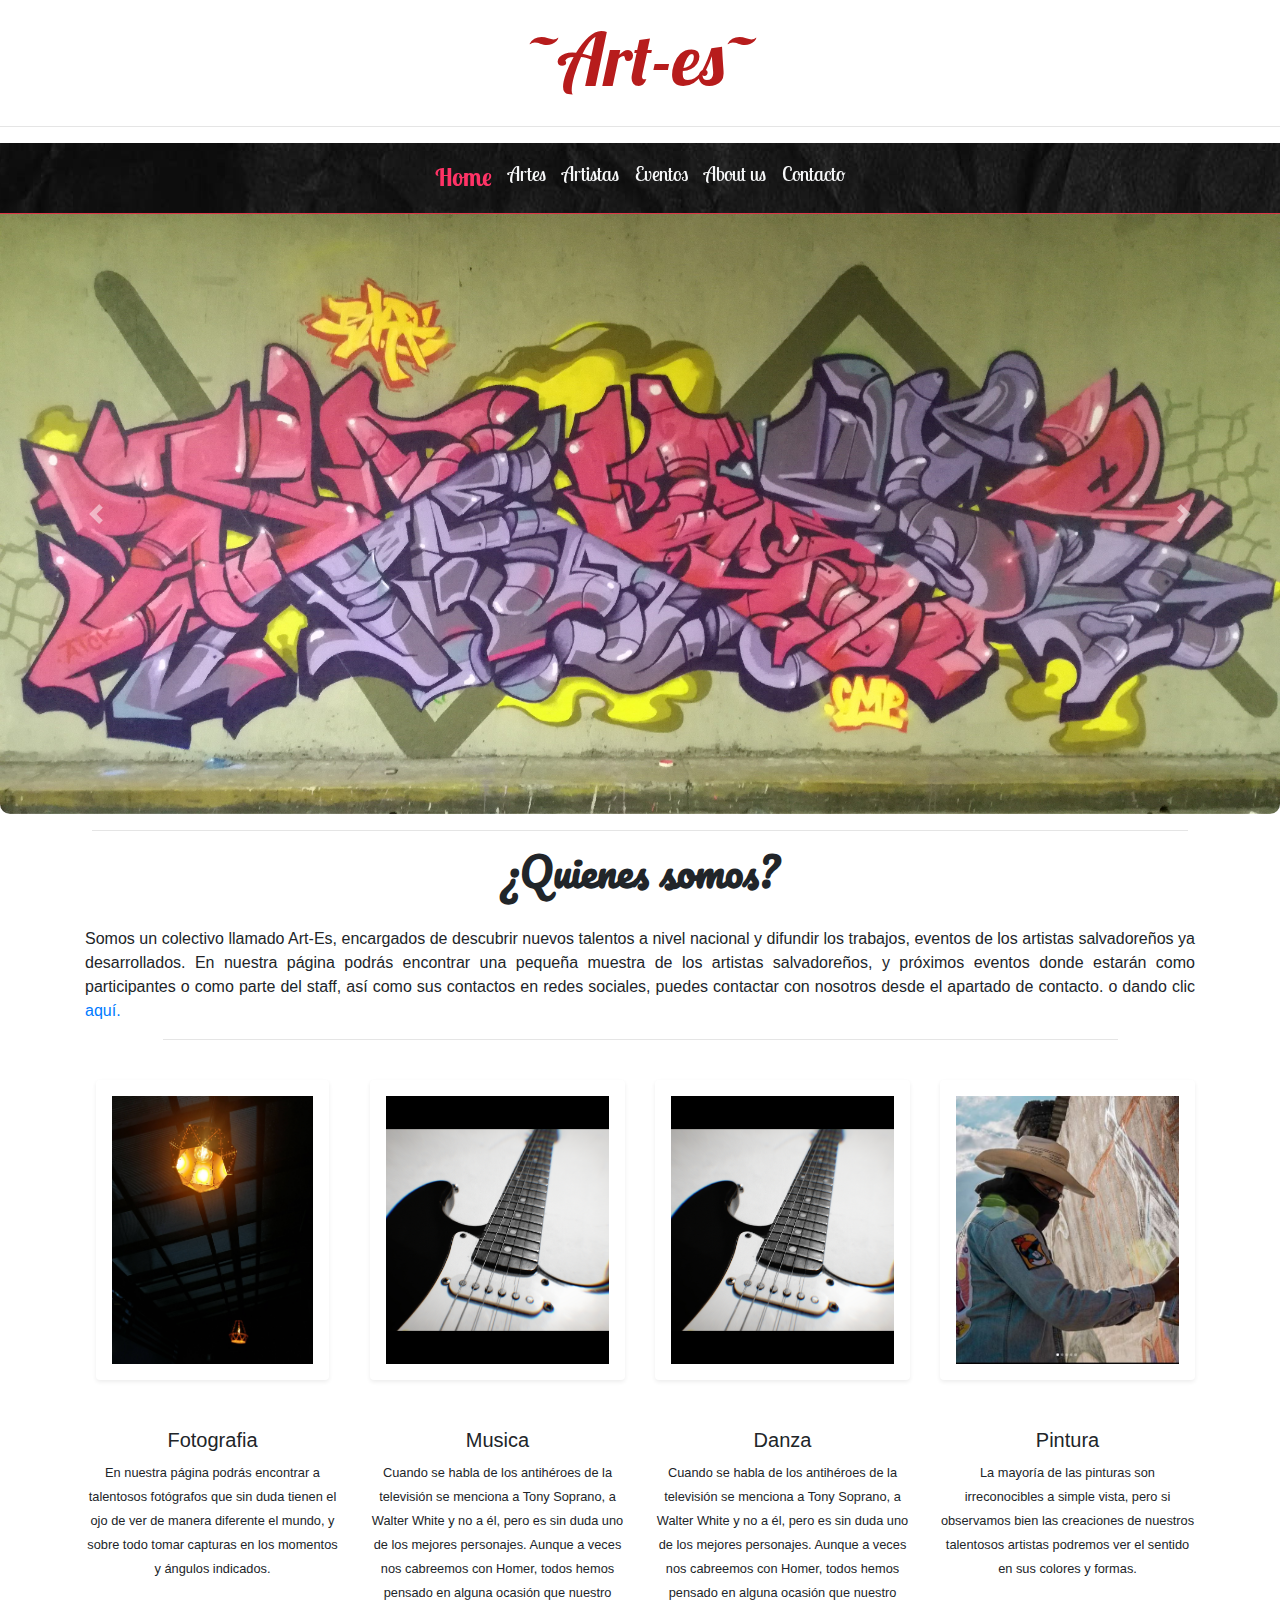
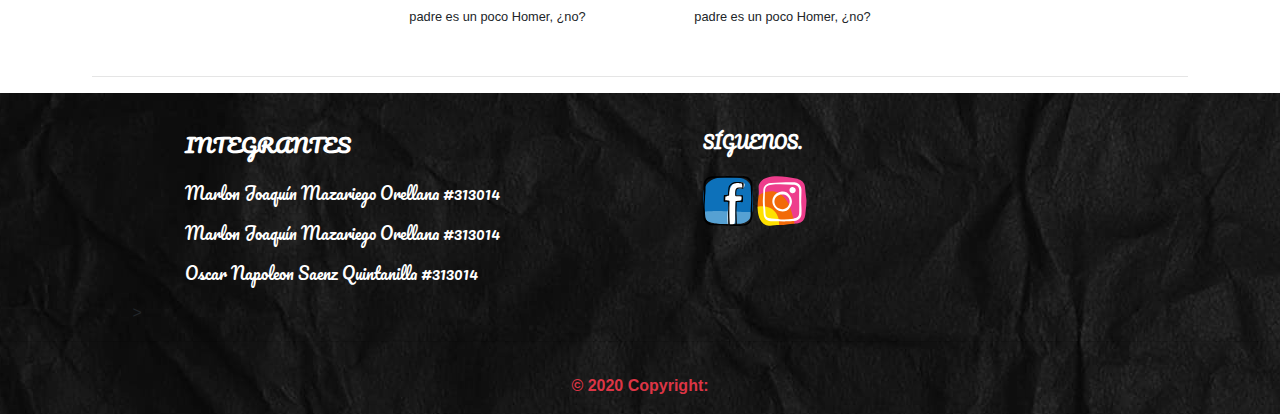
==== index.html @ e774b0fb "Add files via upload" ====
<!DOCTYPE html>
<html>
    <head>
        <title>ART-ES</title>
        <meta charset="UTF-8">
        <meta name="viewport" content="width=device-width, initial-scale=1.0">
        <link rel="stylesheet" href="css/bootstrap.min.css"/>
        <link rel="stylesheet" href="css/alertify.css"/>
        <link rel="stylesheet" href="css/Styles.css"/>
        <link href="https://fonts.googleapis.com/css2?family=Lobster&family=Pacifico&display=swap" rel="stylesheet">
        <link href="https://fonts.googleapis.com/css2?family=Lobster+Two&family=Pacifico&display=swap" rel="stylesheet">
    </head>
    <body >  
        <h1 class="d-none d-sm-none d-md-block text-center mt-3 mb-4 display-3 flex justify-content-between titulo" >~Art-es~</h1>                                
        <hr class="d-none d-sm-none d-md-block">
        <nav class="navbar navbar-expand-lg navbar-light  sticky-top border-bottom border-danger" style="background-image: url('img/b.jpg'); background-repeat: no-repeat;"> 
            <a class="navbar-brand d-block d-sm-block d-md-none text-danger" style="font-family: 'Lobster', cursive;" href="#"><strong>Art-es</strong></a>
            <button class="navbar-toggler align-text-bottom bg-body" type="button" data-toggle="collapse" data-target="#navbarNav" aria-controls="navbarNav" aria-expanded="false" aria-label="Toggle navigation">
                <span class="navbar-toggler-icon"></span>
            </button>
            <div class="collapse navbar-collapse justify-content-center 
                  rounded" id="navbarNav" >
                <ul class="navbar-nav">
                    <li class="nav-item active">
                        <a class="nav-link lobster seleccionado" href="index.html"> <strong >Home</strong><span class="sr-only">(current)</span></a>
                    </li>
                    <li class="nav-item">
                        <a class="nav-link lobster text-light" href="hmtl/viewArtes.html">Artes</a>
                    </li>       
                    <li class="nav-item">
                        <a class="nav-link lobster text-light" href="hmtl/viewArtistas.html">Artistas</a>
                    </li>                               
                    <li class="nav-item">
                        <a class="nav-link lobster text-light" href="hmtl/viewEventos.html">Eventos</a>
                    </li>       
                    <li class="nav-item">
                        
                        <a class="nav-link lobster text-light" href="hmtl/viewGaleria.html">About us</a>
                    </li>                  
                    <li class="nav-item">
                        <a class="nav-link lobster text-light" href="hmtl/viewContacto.html">Contacto</a>
                    </li>                    
                </ul>
            </div>
        </nav>


            <div id="carouselExampleControls" class="carousel slide " data-ride="carousel" >
                <div class="carousel-inner bordB ">
                    <div class="carousel-item active wide">                        
                        <img src="img/portada1.jpg" class="d-block w-100" style="height: 600px;" alt="...">
                    </div>                    

                </div>
                <a class="carousel-control-prev" href="#carouselExampleControls" role="button" data-slide="prev">
                    <span class="carousel-control-prev-icon" aria-hidden="true"></span>
                    <span class="sr-only">Previous</span>
                </a>
                <a class="carousel-control-next" href="#carouselExampleControls" role="button" data-slide="next">
                    <span class="carousel-control-next-icon" aria-hidden="true"></span>
                    <span class="sr-only">Next</span>
                </a>
            </div>
                  
                <hr class="col-md-10">
                <div class="container">
                    <h1 class="text-center" style="font-family: 'Pacifico', cursive"><strong>¿Quienes somos?</strong></h1>
                    <br>
                    <p class="text-justify">Somos un colectivo llamado Art-Es, encargados de descubrir nuevos talentos a nivel nacional y difundir los trabajos, eventos de los artistas salvadoreños ya desarrollados. En nuestra página podrás encontrar una pequeña muestra de los artistas salvadoreños, y próximos eventos donde estarán como participantes o como parte del staff, así como sus contactos en redes sociales, puedes contactar con nosotros desde el apartado de contacto. o dando clic  <a href="hmtl/viewContacto.html">aquí.</a>
               </p>
                <hr class="col-md-10">
               <br>
                    <div class="row">
                        <div class="col-sm-12 col-md-3 col-lg-3">
                            <figure class="figure text-center ">
                                <img src="img/foto1.jpg" style="height: 300px;"  class=" figure-img img-fluid shadow-sm p-3 mb-5 bg-white rounded inicio" alt="">                                
                                <p class="h5">Fotografia</p>
                                <p><small>En nuestra página podrás encontrar a talentosos fotógrafos que sin duda tienen el ojo de ver de manera diferente el mundo, y sobre todo tomar capturas en los momentos y ángulos indicados.</small></p>
                            </figure>
                        </div>
                        <div class="col-sm-12 col-md-3 col-lg-3 ">
                            <figure class="figure text-center">
                                <img src="img/mm.jpg" style="height: 300px;"  class="figure-img img-fluid shadow-sm p-3 mb-5 bg-white rounded inicio" alt="">                                
                                <p class="h5">Musica</p>
                                <p><small>Cuando se habla de los antihéroes de la televisión se menciona 
                                        a Tony Soprano, a Walter White y no a él, pero es sin 
                                        duda uno de los mejores personajes. Aunque a veces nos
                                        cabreemos con Homer, todos hemos pensado en alguna 
                                        ocasión que nuestro padre es un poco Homer, ¿no?</small></p>
                            </figure>
                        </div>
                        <div class="col-sm-12 col-md-3 col-lg-3">
                            <figure class="figure text-center">
                                <img src="img/mm.jpg" style="height: 300px;"  class="figure-img img-fluid shadow-sm p-3 mb-5 bg-white rounded inicio" alt="">                                
                                <p class="h5">Danza</p>
                                <p><small>Cuando se habla de los antihéroes de la televisión se menciona 
                                        a Tony Soprano, a Walter White y no a él, pero es sin 
                                        duda uno de los mejores personajes. Aunque a veces nos
                                        cabreemos con Homer, todos hemos pensado en alguna 
                                        ocasión que nuestro padre es un poco Homer, ¿no?</small></p>
                            </figure>
                        </div>
                        <div class="col-sm-12 col-md-3 col-lg-3">
                            <figure class="figure text-center">
                                <img src="img/pint.JPG" style="height: 300px;" class="figure-img img-fluid shadow-sm p-3 mb-5 bg-white rounded inicio" alt="">                                
                                <p class="h5">Pintura</p>
                                <p><small>La mayoría de las pinturas son irreconocibles a simple vista, pero si observamos bien las creaciones de nuestros talentosos artistas podremos ver el sentido en sus colores y formas.</small></p>
                            </figure>
                        </div>
                      
                    </div>
                </div>
         
            <hr class="col-md-10">
         
          
        
        

        <footer class="page-footer font-small pt-4" style="background-image: url('img/b.jpg'); background-repeat: no-repeat; ">

            <!-- Footer Links -->
            <div class="container text-center text-md-left">

                <!-- Grid row -->
                <div class="row">

                    <!-- Grid column -->
                    <div class="col-md-5 mx-auto">
                        

                        <!-- Grid column -->
                        <div class="col-md-10 mx-auto">

                            <!-- Links -->
                            <h5 class="font-weight-bold text-uppercase mt-3 mb-4" style="font-family: 'Pacifico', cursive; color: white;">INTEGRANTES</h5>

                            <ul class="list-unstyled" style="font-family: 'Pacifico', cursive; color: white;">
                                <li>
                                    <p>Marlon Joaquín Mazariego Orellana #313014</p>
                                </li>                                
                                <li>
                                    <p>Marlon Joaquín Mazariego Orellana #313014</p>
                                </li>                                
                                <li>
                                    <p>Oscar Napoleon Saenz Quintanilla #313014</p>
                                </li>
                            </ul>

                        </div>>



                    </div>
                    <!-- Grid column -->

                    <hr class="clearfix w-100 d-md-none">

                    <!-- Grid column -->
                    <div class="col-md-2 mx-auto">
                   <h6 class="font-weight-bold text-uppercase mt-3 mb-4" style="font-family: 'Pacifico', cursive; color: white;">Síguenos.</h6>
                        <ul class="list-unstyled" style="font-family: 'Pacifico', cursive; color: white;">
                                <li>
                                    <a href="https://www.facebook.com/Art-es-112211277367705" target="_blank" > 
                                        <img src="img/fb.svg" class="img-fluid inicio" width="50"></a>
                                    <a href="https://www.instagram.com/art_essv/" target="_blank"> 
                                        <img src="img/instagram.svg" class="img-fluid inicio" width="50"></a>
                                </li>                                                              
                            </ul>
                    </div>
                    <!-- Grid column -->

                    <hr class="clearfix w-100 d-md-none">
                    <div class="col-md-2 mx-auto">                      
                    </div>
                    <hr class="clearfix w-100 d-md-none">
                </div>
            </div>

            <hr>

            <div class="footer-copyright text-center py-3">
                <strong class="text-danger">© 2020 Copyright:</strong>

            </div>

        </footer>
   
    <script src="js/jquery-3.5.1.min.js"></script>
    <script src="js/bootstrap.min.js"></script>
    <script src="js/examen.js"></script>
</body>
</html>
---- css/alertify.css ----
/**
 * alertifyjs 1.13.1 http://alertifyjs.com
 * AlertifyJS is a javascript framework for developing pretty browser dialogs and notifications.
 * Copyright 2019 Mohammad Younes <Mohammad@alertifyjs.com> (http://alertifyjs.com) 
 * Licensed under GPL 3 <https://opensource.org/licenses/gpl-3.0>*/
.alertify .ajs-dimmer {
  position: fixed;
  z-index: 1981;
  top: 0;
  right: 0;
  bottom: 0;
  left: 0;
  padding: 0;
  margin: 0;
  background-color: #252525;
  opacity: .5;
}
.alertify .ajs-modal {
  position: fixed;
  top: 0;
  right: 0;
  left: 0;
  bottom: 0;
  padding: 0;
  overflow-y: auto;
  z-index: 1981;
}
.alertify .ajs-dialog {
  position: relative;
  margin: 5% auto;
  min-height: 110px;
  max-width: 500px;
  padding: 24px 24px 0 24px;
  outline: 0;
  background-color: #fff;
}
.alertify .ajs-dialog.ajs-capture:before {
  content: '';
  position: absolute;
  top: 0;
  right: 0;
  bottom: 0;
  left: 0;
  display: block;
  z-index: 1;
}
.alertify .ajs-reset {
  position: absolute !important;
  display: inline !important;
  width: 0 !important;
  height: 0 !important;
  opacity: 0 !important;
}
.alertify .ajs-commands {
  position: absolute;
  right: 4px;
  margin: -14px 24px 0 0;
  z-index: 2;
}
.alertify .ajs-commands button {
  display: none;
  width: 10px;
  height: 10px;
  margin-left: 10px;
  padding: 10px;
  border: 0;
  background-color: transparent;
  background-repeat: no-repeat;
  background-position: center;
  cursor: pointer;
}
.alertify .ajs-commands button.ajs-close {
  background-image: url([data-uri]);
}
.alertify .ajs-commands button.ajs-maximize {
  background-image: url([data-uri]);
}
.alertify .ajs-header {
  margin: -24px;
  margin-bottom: 0;
  padding: 16px 24px;
  background-color: #fff;
}
.alertify .ajs-body {
  min-height: 56px;
}
.alertify .ajs-body .ajs-content {
  padding: 16px 24px 16px 16px;
}
.alertify .ajs-footer {
  padding: 4px;
  margin-left: -24px;
  margin-right: -24px;
  min-height: 43px;
  background-color: #fff;
}
.alertify .ajs-footer .ajs-buttons.ajs-primary {
  text-align: right;
}
.alertify .ajs-footer .ajs-buttons.ajs-primary .ajs-button {
  margin: 4px;
}
.alertify .ajs-footer .ajs-buttons.ajs-auxiliary {
  float: left;
  clear: none;
  text-align: left;
}
.alertify .ajs-footer .ajs-buttons.ajs-auxiliary .ajs-button {
  margin: 4px;
}
.alertify .ajs-footer .ajs-buttons .ajs-button {
  min-width: 88px;
  min-height: 35px;
}
.alertify .ajs-handle {
  position: absolute;
  display: none;
  width: 10px;
  height: 10px;
  right: 0;
  bottom: 0;
  z-index: 1;
  background-image: url([data-uri]);
  -webkit-transform: scaleX(1) /*rtl:scaleX(-1)*/;
          transform: scaleX(1) /*rtl:scaleX(-1)*/;
  cursor: se-resize;
}
.alertify.ajs-no-overflow .ajs-body .ajs-content {
  overflow: hidden !important;
}
.alertify.ajs-no-padding.ajs-maximized .ajs-body .ajs-content {
  left: 0;
  right: 0;
  padding: 0;
}
.alertify.ajs-no-padding:not(.ajs-maximized) .ajs-body {
  margin-left: -24px;
  margin-right: -24px;
}
.alertify.ajs-no-padding:not(.ajs-maximized) .ajs-body .ajs-content {
  padding: 0;
}
.alertify.ajs-no-padding.ajs-resizable .ajs-body .ajs-content {
  left: 0;
  right: 0;
}
.alertify.ajs-maximizable .ajs-commands button.ajs-maximize,
.alertify.ajs-maximizable .ajs-commands button.ajs-restore {
  display: inline-block;
}
.alertify.ajs-closable .ajs-commands button.ajs-close {
  display: inline-block;
}
.alertify.ajs-maximized .ajs-dialog {
  width: 100% !important;
  height: 100% !important;
  max-width: none !important;
  margin: 0 auto !important;
  top: 0 !important;
  left: 0 !important;
}
.alertify.ajs-maximized.ajs-modeless .ajs-modal {
  position: fixed !important;
  min-height: 100% !important;
  max-height: none !important;
  margin: 0 !important;
}
.alertify.ajs-maximized .ajs-commands button.ajs-maximize {
  background-image: url([data-uri]);
}
.alertify.ajs-resizable .ajs-dialog,
.alertify.ajs-maximized .ajs-dialog {
  padding: 0;
}
.alertify.ajs-resizable .ajs-commands,
.alertify.ajs-maximized .ajs-commands {
  margin: 14px 24px 0 0;
}
.alertify.ajs-resizable .ajs-header,
.alertify.ajs-maximized .ajs-header {
  position: absolute;
  top: 0;
  left: 0;
  right: 0;
  margin: 0;
  padding: 16px 24px;
}
.alertify.ajs-resizable .ajs-body,
.alertify.ajs-maximized .ajs-body {
  min-height: 224px;
  display: inline-block;
}
.alertify.ajs-resizable .ajs-body .ajs-content,
.alertify.ajs-maximized .ajs-body .ajs-content {
  position: absolute;
  top: 50px;
  right: 24px;
  bottom: 50px;
  left: 24px;
  overflow: auto;
}
.alertify.ajs-resizable .ajs-footer,
.alertify.ajs-maximized .ajs-footer {
  position: absolute;
  left: 0;
  right: 0;
  bottom: 0;
  margin: 0;
}
.alertify.ajs-resizable:not(.ajs-maximized) .ajs-dialog {
  min-width: 548px;
}
.alertify.ajs-resizable:not(.ajs-maximized) .ajs-handle {
  display: block;
}
.alertify.ajs-movable:not(.ajs-maximized) .ajs-header {
  cursor: move;
}
.alertify.ajs-modeless .ajs-dimmer,
.alertify.ajs-modeless .ajs-reset {
  display: none;
}
.alertify.ajs-modeless .ajs-modal {
  overflow: visible;
  max-width: none;
  max-height: 0;
}
.alertify.ajs-modeless.ajs-pinnable .ajs-commands button.ajs-pin {
  display: inline-block;
  background-image: url([data-uri]);
}
.alertify.ajs-modeless.ajs-unpinned .ajs-modal {
  position: absolute;
}
.alertify.ajs-modeless.ajs-unpinned .ajs-commands button.ajs-pin {
  background-image: url([data-uri]);
}
.alertify.ajs-modeless:not(.ajs-unpinned) .ajs-body {
  max-height: 500px;
  overflow: auto;
}
.alertify.ajs-basic .ajs-header {
  opacity: 0;
}
.alertify.ajs-basic .ajs-footer {
  visibility: hidden;
}
.alertify.ajs-frameless .ajs-header {
  position: absolute;
  top: 0;
  left: 0;
  right: 0;
  min-height: 60px;
  margin: 0;
  padding: 0;
  opacity: 0;
  z-index: 1;
}
.alertify.ajs-frameless .ajs-footer {
  display: none;
}
.alertify.ajs-frameless .ajs-body .ajs-content {
  position: absolute;
  top: 0;
  right: 0;
  bottom: 0;
  left: 0;
}
.alertify.ajs-frameless:not(.ajs-resizable) .ajs-dialog {
  padding-top: 0;
}
.alertify.ajs-frameless:not(.ajs-resizable) .ajs-dialog .ajs-commands {
  margin-top: 0;
}
.ajs-no-overflow {
  overflow: hidden !important;
  outline: none;
}
.ajs-no-overflow.ajs-fixed {
  position: fixed;
  top: 0;
  right: 0;
  bottom: 0;
  left: 0;
  overflow-y: scroll!important;
}
.ajs-no-selection,
.ajs-no-selection * {
  -webkit-user-select: none;
     -moz-user-select: none;
      -ms-user-select: none;
          user-select: none;
}
@media screen and (max-width: 568px) {
  .alertify .ajs-dialog {
    min-width: 150px;
  }
  .alertify:not(.ajs-maximized) .ajs-modal {
    padding: 0 5%;
  }
  .alertify:not(.ajs-maximized).ajs-resizable .ajs-dialog {
    min-width: initial;
    min-width: auto /*IE fallback*/;
  }
}
@-moz-document url-prefix() {
  .alertify button:focus {
    outline: 1px dotted #3593D2;
  }
}
.alertify .ajs-dimmer,
.alertify .ajs-modal {
  -webkit-transform: translate3d(0, 0, 0);
          transform: translate3d(0, 0, 0);
  -webkit-transition-property: opacity, visibility;
  transition-property: opacity, visibility;
  -webkit-transition-timing-function: linear;
          transition-timing-function: linear;
  -webkit-transition-duration: 250ms;
          transition-duration: 250ms;
}
.alertify.ajs-hidden .ajs-dimmer,
.alertify.ajs-hidden .ajs-modal {
  visibility: hidden;
  opacity: 0;
}
.alertify.ajs-in:not(.ajs-hidden) .ajs-dialog {
  -webkit-animation-duration: 500ms;
          animation-duration: 500ms;
}
.alertify.ajs-out.ajs-hidden .ajs-dialog {
  -webkit-animation-duration: 250ms;
          animation-duration: 250ms;
}
.alertify .ajs-dialog.ajs-shake {
  -webkit-animation-name: ajs-shake;
          animation-name: ajs-shake;
  -webkit-animation-duration: .1s;
          animation-duration: .1s;
  -webkit-animation-fill-mode: both;
          animation-fill-mode: both;
}
@-webkit-keyframes ajs-shake {
  0%,
  100% {
    -webkit-transform: translate3d(0, 0, 0);
            transform: translate3d(0, 0, 0);
  }
  10%,
  30%,
  50%,
  70%,
  90% {
    -webkit-transform: translate3d(-10px, 0, 0);
            transform: translate3d(-10px, 0, 0);
  }
  20%,
  40%,
  60%,
  80% {
    -webkit-transform: translate3d(10px, 0, 0);
            transform: translate3d(10px, 0, 0);
  }
}
@keyframes ajs-shake {
  0%,
  100% {
    -webkit-transform: translate3d(0, 0, 0);
            transform: translate3d(0, 0, 0);
  }
  10%,
  30%,
  50%,
  70%,
  90% {
    -webkit-transform: translate3d(-10px, 0, 0);
            transform: translate3d(-10px, 0, 0);
  }
  20%,
  40%,
  60%,
  80% {
    -webkit-transform: translate3d(10px, 0, 0);
            transform: translate3d(10px, 0, 0);
  }
}
.alertify.ajs-slide.ajs-in:not(.ajs-hidden) .ajs-dialog {
  -webkit-animation-name: ajs-slideIn;
          animation-name: ajs-slideIn;
  -webkit-animation-timing-function: cubic-bezier(0.175, 0.885, 0.32, 1.275);
          animation-timing-function: cubic-bezier(0.175, 0.885, 0.32, 1.275);
}
.alertify.ajs-slide.ajs-out.ajs-hidden .ajs-dialog {
  -webkit-animation-name: ajs-slideOut;
          animation-name: ajs-slideOut;
  -webkit-animation-timing-function: cubic-bezier(0.6, -0.28, 0.735, 0.045);
          animation-timing-function: cubic-bezier(0.6, -0.28, 0.735, 0.045);
}
.alertify.ajs-zoom.ajs-in:not(.ajs-hidden) .ajs-dialog {
  -webkit-animation-name: ajs-zoomIn;
          animation-name: ajs-zoomIn;
}
.alertify.ajs-zoom.ajs-out.ajs-hidden .ajs-dialog {
  -webkit-animation-name: ajs-zoomOut;
          animation-name: ajs-zoomOut;
}
.alertify.ajs-fade.ajs-in:not(.ajs-hidden) .ajs-dialog {
  -webkit-animation-name: ajs-fadeIn;
          animation-name: ajs-fadeIn;
}
.alertify.ajs-fade.ajs-out.ajs-hidden .ajs-dialog {
  -webkit-animation-name: ajs-fadeOut;
          animation-name: ajs-fadeOut;
}
.alertify.ajs-pulse.ajs-in:not(.ajs-hidden) .ajs-dialog {
  -webkit-animation-name: ajs-pulseIn;
          animation-name: ajs-pulseIn;
}
.alertify.ajs-pulse.ajs-out.ajs-hidden .ajs-dialog {
  -webkit-animation-name: ajs-pulseOut;
          animation-name: ajs-pulseOut;
}
.alertify.ajs-flipx.ajs-in:not(.ajs-hidden) .ajs-dialog {
  -webkit-animation-name: ajs-flipInX;
          animation-name: ajs-flipInX;
}
.alertify.ajs-flipx.ajs-out.ajs-hidden .ajs-dialog {
  -webkit-animation-name: ajs-flipOutX;
          animation-name: ajs-flipOutX;
}
.alertify.ajs-flipy.ajs-in:not(.ajs-hidden) .ajs-dialog {
  -webkit-animation-name: ajs-flipInY;
          animation-name: ajs-flipInY;
}
.alertify.ajs-flipy.ajs-out.ajs-hidden .ajs-dialog {
  -webkit-animation-name: ajs-flipOutY;
          animation-name: ajs-flipOutY;
}
@-webkit-keyframes ajs-pulseIn {
  0%,
  20%,
  40%,
  60%,
  80%,
  100% {
    -webkit-transition-timing-function: cubic-bezier(0.215, 0.61, 0.355, 1);
            transition-timing-function: cubic-bezier(0.215, 0.61, 0.355, 1);
  }
  0% {
    opacity: 0;
    -webkit-transform: scale3d(0.3, 0.3, 0.3);
            transform: scale3d(0.3, 0.3, 0.3);
  }
  20% {
    -webkit-transform: scale3d(1.1, 1.1, 1.1);
            transform: scale3d(1.1, 1.1, 1.1);
  }
  40% {
    -webkit-transform: scale3d(0.9, 0.9, 0.9);
            transform: scale3d(0.9, 0.9, 0.9);
  }
  60% {
    opacity: 1;
    -webkit-transform: scale3d(1.03, 1.03, 1.03);
            transform: scale3d(1.03, 1.03, 1.03);
  }
  80% {
    -webkit-transform: scale3d(0.97, 0.97, 0.97);
            transform: scale3d(0.97, 0.97, 0.97);
  }
  100% {
    opacity: 1;
    -webkit-transform: scale3d(1, 1, 1);
            transform: scale3d(1, 1, 1);
  }
}
@keyframes ajs-pulseIn {
  0%,
  20%,
  40%,
  60%,
  80%,
  100% {
    -webkit-transition-timing-function: cubic-bezier(0.215, 0.61, 0.355, 1);
            transition-timing-function: cubic-bezier(0.215, 0.61, 0.355, 1);
  }
  0% {
    opacity: 0;
    -webkit-transform: scale3d(0.3, 0.3, 0.3);
            transform: scale3d(0.3, 0.3, 0.3);
  }
  20% {
    -webkit-transform: scale3d(1.1, 1.1, 1.1);
            transform: scale3d(1.1, 1.1, 1.1);
  }
  40% {
    -webkit-transform: scale3d(0.9, 0.9, 0.9);
            transform: scale3d(0.9, 0.9, 0.9);
  }
  60% {
    opacity: 1;
    -webkit-transform: scale3d(1.03, 1.03, 1.03);
            transform: scale3d(1.03, 1.03, 1.03);
  }
  80% {
    -webkit-transform: scale3d(0.97, 0.97, 0.97);
            transform: scale3d(0.97, 0.97, 0.97);
  }
  100% {
    opacity: 1;
    -webkit-transform: scale3d(1, 1, 1);
            transform: scale3d(1, 1, 1);
  }
}
@-webkit-keyframes ajs-pulseOut {
  20% {
    -webkit-transform: scale3d(0.9, 0.9, 0.9);
            transform: scale3d(0.9, 0.9, 0.9);
  }
  50%,
  55% {
    opacity: 1;
    -webkit-transform: scale3d(1.1, 1.1, 1.1);
            transform: scale3d(1.1, 1.1, 1.1);
  }
  100% {
    opacity: 0;
    -webkit-transform: scale3d(0.3, 0.3, 0.3);
            transform: scale3d(0.3, 0.3, 0.3);
  }
}
@keyframes ajs-pulseOut {
  20% {
    -webkit-transform: scale3d(0.9, 0.9, 0.9);
            transform: scale3d(0.9, 0.9, 0.9);
  }
  50%,
  55% {
    opacity: 1;
    -webkit-transform: scale3d(1.1, 1.1, 1.1);
            transform: scale3d(1.1, 1.1, 1.1);
  }
  100% {
    opacity: 0;
    -webkit-transform: scale3d(0.3, 0.3, 0.3);
            transform: scale3d(0.3, 0.3, 0.3);
  }
}
@-webkit-keyframes ajs-zoomIn {
  0% {
    opacity: 0;
    -webkit-transform: scale3d(0.25, 0.25, 0.25);
            transform: scale3d(0.25, 0.25, 0.25);
  }
  100% {
    opacity: 1;
    -webkit-transform: scale3d(1, 1, 1);
            transform: scale3d(1, 1, 1);
  }
}
@keyframes ajs-zoomIn {
  0% {
    opacity: 0;
    -webkit-transform: scale3d(0.25, 0.25, 0.25);
            transform: scale3d(0.25, 0.25, 0.25);
  }
  100% {
    opacity: 1;
    -webkit-transform: scale3d(1, 1, 1);
            transform: scale3d(1, 1, 1);
  }
}
@-webkit-keyframes ajs-zoomOut {
  0% {
    opacity: 1;
    -webkit-transform: scale3d(1, 1, 1);
            transform: scale3d(1, 1, 1);
  }
  100% {
    opacity: 0;
    -webkit-transform: scale3d(0.25, 0.25, 0.25);
            transform: scale3d(0.25, 0.25, 0.25);
  }
}
@keyframes ajs-zoomOut {
  0% {
    opacity: 1;
    -webkit-transform: scale3d(1, 1, 1);
            transform: scale3d(1, 1, 1);
  }
  100% {
    opacity: 0;
    -webkit-transform: scale3d(0.25, 0.25, 0.25);
            transform: scale3d(0.25, 0.25, 0.25);
  }
}
@-webkit-keyframes ajs-fadeIn {
  0% {
    opacity: 0;
  }
  100% {
    opacity: 1;
  }
}
@keyframes ajs-fadeIn {
  0% {
    opacity: 0;
  }
  100% {
    opacity: 1;
  }
}
@-webkit-keyframes ajs-fadeOut {
  0% {
    opacity: 1;
  }
  100% {
    opacity: 0;
  }
}
@keyframes ajs-fadeOut {
  0% {
    opacity: 1;
  }
  100% {
    opacity: 0;
  }
}
@-webkit-keyframes ajs-flipInX {
  0% {
    -webkit-transform: perspective(400px) rotate3d(1, 0, 0, 90deg);
            transform: perspective(400px) rotate3d(1, 0, 0, 90deg);
    -webkit-transition-timing-function: ease-in;
            transition-timing-function: ease-in;
    opacity: 0;
  }
  40% {
    -webkit-transform: perspective(400px) rotate3d(1, 0, 0, -20deg);
            transform: perspective(400px) rotate3d(1, 0, 0, -20deg);
    -webkit-transition-timing-function: ease-in;
            transition-timing-function: ease-in;
  }
  60% {
    -webkit-transform: perspective(400px) rotate3d(1, 0, 0, 10deg);
            transform: perspective(400px) rotate3d(1, 0, 0, 10deg);
    opacity: 1;
  }
  80% {
    -webkit-transform: perspective(400px) rotate3d(1, 0, 0, -5deg);
            transform: perspective(400px) rotate3d(1, 0, 0, -5deg);
  }
  100% {
    -webkit-transform: perspective(400px);
            transform: perspective(400px);
  }
}
@keyframes ajs-flipInX {
  0% {
    -webkit-transform: perspective(400px) rotate3d(1, 0, 0, 90deg);
            transform: perspective(400px) rotate3d(1, 0, 0, 90deg);
    -webkit-transition-timing-function: ease-in;
            transition-timing-function: ease-in;
    opacity: 0;
  }
  40% {
    -webkit-transform: perspective(400px) rotate3d(1, 0, 0, -20deg);
            transform: perspective(400px) rotate3d(1, 0, 0, -20deg);
    -webkit-transition-timing-function: ease-in;
            transition-timing-function: ease-in;
  }
  60% {
    -webkit-transform: perspective(400px) rotate3d(1, 0, 0, 10deg);
            transform: perspective(400px) rotate3d(1, 0, 0, 10deg);
    opacity: 1;
  }
  80% {
    -webkit-transform: perspective(400px) rotate3d(1, 0, 0, -5deg);
            transform: perspective(400px) rotate3d(1, 0, 0, -5deg);
  }
  100% {
    -webkit-transform: perspective(400px);
            transform: perspective(400px);
  }
}
@-webkit-keyframes ajs-flipOutX {
  0% {
    -webkit-transform: perspective(400px);
            transform: perspective(400px);
  }
  30% {
    -webkit-transform: perspective(400px) rotate3d(1, 0, 0, -20deg);
            transform: perspective(400px) rotate3d(1, 0, 0, -20deg);
    opacity: 1;
  }
  100% {
    -webkit-transform: perspective(400px) rotate3d(1, 0, 0, 90deg);
            transform: perspective(400px) rotate3d(1, 0, 0, 90deg);
    opacity: 0;
  }
}
@keyframes ajs-flipOutX {
  0% {
    -webkit-transform: perspective(400px);
            transform: perspective(400px);
  }
  30% {
    -webkit-transform: perspective(400px) rotate3d(1, 0, 0, -20deg);
            transform: perspective(400px) rotate3d(1, 0, 0, -20deg);
    opacity: 1;
  }
  100% {
    -webkit-transform: perspective(400px) rotate3d(1, 0, 0, 90deg);
            transform: perspective(400px) rotate3d(1, 0, 0, 90deg);
    opacity: 0;
  }
}
@-webkit-keyframes ajs-flipInY {
  0% {
    -webkit-transform: perspective(400px) rotate3d(0, 1, 0, 90deg);
            transform: perspective(400px) rotate3d(0, 1, 0, 90deg);
    -webkit-transition-timing-function: ease-in;
            transition-timing-function: ease-in;
    opacity: 0;
  }
  40% {
    -webkit-transform: perspective(400px) rotate3d(0, 1, 0, -20deg);
            transform: perspective(400px) rotate3d(0, 1, 0, -20deg);
    -webkit-transition-timing-function: ease-in;
            transition-timing-function: ease-in;
  }
  60% {
    -webkit-transform: perspective(400px) rotate3d(0, 1, 0, 10deg);
            transform: perspective(400px) rotate3d(0, 1, 0, 10deg);
    opacity: 1;
  }
  80% {
    -webkit-transform: perspective(400px) rotate3d(0, 1, 0, -5deg);
            transform: perspective(400px) rotate3d(0, 1, 0, -5deg);
  }
  100% {
    -webkit-transform: perspective(400px);
            transform: perspective(400px);
  }
}
@keyframes ajs-flipInY {
  0% {
    -webkit-transform: perspective(400px) rotate3d(0, 1, 0, 90deg);
            transform: perspective(400px) rotate3d(0, 1, 0, 90deg);
    -webkit-transition-timing-function: ease-in;
            transition-timing-function: ease-in;
    opacity: 0;
  }
  40% {
    -webkit-transform: perspective(400px) rotate3d(0, 1, 0, -20deg);
            transform: perspective(400px) rotate3d(0, 1, 0, -20deg);
    -webkit-transition-timing-function: ease-in;
            transition-timing-function: ease-in;
  }
  60% {
    -webkit-transform: perspective(400px) rotate3d(0, 1, 0, 10deg);
            transform: perspective(400px) rotate3d(0, 1, 0, 10deg);
    opacity: 1;
  }
  80% {
    -webkit-transform: perspective(400px) rotate3d(0, 1, 0, -5deg);
            transform: perspective(400px) rotate3d(0, 1, 0, -5deg);
  }
  100% {
    -webkit-transform: perspective(400px);
            transform: perspective(400px);
  }
}
@-webkit-keyframes ajs-flipOutY {
  0% {
    -webkit-transform: perspective(400px);
            transform: perspective(400px);
  }
  30% {
    -webkit-transform: perspective(400px) rotate3d(0, 1, 0, -15deg);
            transform: perspective(400px) rotate3d(0, 1, 0, -15deg);
    opacity: 1;
  }
  100% {
    -webkit-transform: perspective(400px) rotate3d(0, 1, 0, 90deg);
            transform: perspective(400px) rotate3d(0, 1, 0, 90deg);
    opacity: 0;
  }
}
@keyframes ajs-flipOutY {
  0% {
    -webkit-transform: perspective(400px);
            transform: perspective(400px);
  }
  30% {
    -webkit-transform: perspective(400px) rotate3d(0, 1, 0, -15deg);
            transform: perspective(400px) rotate3d(0, 1, 0, -15deg);
    opacity: 1;
  }
  100% {
    -webkit-transform: perspective(400px) rotate3d(0, 1, 0, 90deg);
            transform: perspective(400px) rotate3d(0, 1, 0, 90deg);
    opacity: 0;
  }
}
@-webkit-keyframes ajs-slideIn {
  0% {
    margin-top: -100%;
  }
  100% {
    margin-top: 5%;
  }
}
@keyframes ajs-slideIn {
  0% {
    margin-top: -100%;
  }
  100% {
    margin-top: 5%;
  }
}
@-webkit-keyframes ajs-slideOut {
  0% {
    margin-top: 5%;
  }
  100% {
    margin-top: -100%;
  }
}
@keyframes ajs-slideOut {
  0% {
    margin-top: 5%;
  }
  100% {
    margin-top: -100%;
  }
}
.alertify-notifier {
  position: fixed;
  width: 0;
  overflow: visible;
  z-index: 1982;
  -webkit-transform: translate3d(0, 0, 0);
          transform: translate3d(0, 0, 0);
}
.alertify-notifier .ajs-message {
  position: relative;
  width: 260px;
  max-height: 0;
  padding: 0;
  opacity: 0;
  margin: 0;
  -webkit-transform: translate3d(0, 0, 0);
          transform: translate3d(0, 0, 0);
  -webkit-transition-duration: 250ms;
          transition-duration: 250ms;
  -webkit-transition-timing-function: linear;
          transition-timing-function: linear;
}
.alertify-notifier .ajs-message.ajs-visible {
  -webkit-transition-duration: 500ms;
          transition-duration: 500ms;
  -webkit-transition-timing-function: cubic-bezier(0.175, 0.885, 0.32, 1.275);
          transition-timing-function: cubic-bezier(0.175, 0.885, 0.32, 1.275);
  opacity: 1;
  max-height: 100%;
  padding: 15px;
  margin-top: 10px;
}
.alertify-notifier .ajs-message.ajs-success {
  background: rgba(91, 189, 114, 0.95);
}
.alertify-notifier .ajs-message.ajs-error {
  background: rgba(217, 92, 92, 0.95);
}
.alertify-notifier .ajs-message.ajs-warning {
  background: rgba(252, 248, 215, 0.95);
}
.alertify-notifier .ajs-message .ajs-close {
  position: absolute;
  top: 0;
  right: 0;
  width: 16px;
  height: 16px;
  cursor: pointer;
  background-image: url([data-uri]);
  background-repeat: no-repeat;
  background-position: center center;
  background-color: rgba(0, 0, 0, 0.5);
  border-top-right-radius: 2px;
}
.alertify-notifier.ajs-top {
  top: 10px;
}
.alertify-notifier.ajs-bottom {
  bottom: 10px;
}
.alertify-notifier.ajs-right {
  right: 10px;
}
.alertify-notifier.ajs-right .ajs-message {
  right: -320px;
}
.alertify-notifier.ajs-right .ajs-message.ajs-visible {
  right: 290px;
}
.alertify-notifier.ajs-left {
  left: 10px;
}
.alertify-notifier.ajs-left .ajs-message {
  left: -300px;
}
.alertify-notifier.ajs-left .ajs-message.ajs-visible {
  left: 0;
}
.alertify-notifier.ajs-center {
  left: 50%;
}
.alertify-notifier.ajs-center .ajs-message {
  -webkit-transform: translateX(-50%);
          transform: translateX(-50%);
}
.alertify-notifier.ajs-center .ajs-message.ajs-visible {
  left: 50%;
  -webkit-transition-timing-function: cubic-bezier(0.57, 0.43, 0.1, 0.65);
          transition-timing-function: cubic-bezier(0.57, 0.43, 0.1, 0.65);
}
.alertify-notifier.ajs-center.ajs-top .ajs-message {
  top: -300px;
}
.alertify-notifier.ajs-center.ajs-top .ajs-message.ajs-visible {
  top: 0;
}
.alertify-notifier.ajs-center.ajs-bottom .ajs-message {
  bottom: -300px;
}
.alertify-notifier.ajs-center.ajs-bottom .ajs-message.ajs-visible {
  bottom: 0;
}
.ajs-no-transition.alertify .ajs-dimmer,
.ajs-no-transition.alertify .ajs-modal,
.ajs-no-transition.alertify .ajs-dialog {
  -webkit-transition: none!important;
  transition: none!important;
  -webkit-animation: none!important;
          animation: none!important;
}
.ajs-no-transition.alertify-notifier .ajs-message {
  -webkit-transition: none!important;
  transition: none!important;
  -webkit-animation: none!important;
          animation: none!important;
}
@media (prefers-reduced-motion: reduce) {
  .alertify .ajs-dimmer,
  .alertify .ajs-modal,
  .alertify .ajs-dialog {
    -webkit-transition: none!important;
    transition: none!important;
    -webkit-animation: none!important;
            animation: none!important;
  }
  .alertify-notifier .ajs-message {
    -webkit-transition: none!important;
    transition: none!important;
    -webkit-animation: none!important;
            animation: none!important;
  }
}
---- css/Styles.css ----
@import url('https://fonts.googleapis.com/css2?family=Lobster+Two&family=Pacifico&display=swap');
.lobster{
    font-family: 'Lobster Two', cursive;
    font-size: 20px; 
    color: #ffffff;
}

.bordB{
    border-bottom-left-radius: 10px;
    border-bottom-right-radius:  10px;  
}

.titulo{
    font-family: 'Lobster', cursive; 
    color: #b71c1c
}

.titulo:hover{
    transform: scale(1.1);
    color: #FF3366;
}

.seleccionado{
    font-size: 25px; 
    color: #FF3366 !important;
}
.seleccionado:hover{
    color: #A11538 !important;
}

.galeria{
    width: 100%;
    height: 100%;
}

.galeria img{
    
    box-shadow: 0 8px 10 px -4px rgba(0,0,0,.6);
    border-radius: 15px;
}

.galeria a > img { 
    object-fit:  cover;
    transition: 0.5s;
}

.inicio{ 
    object-fit:  cover;
    transition: 0.5s;
}





@media only screen and (min-width : 700px){
    .galeria a > img:hover {
   transform: scale(1.1) rotate(2deg);
 }
 
 .inicio:hover{     
    transform: scale(1.05) rotate(0.5deg);
}
}
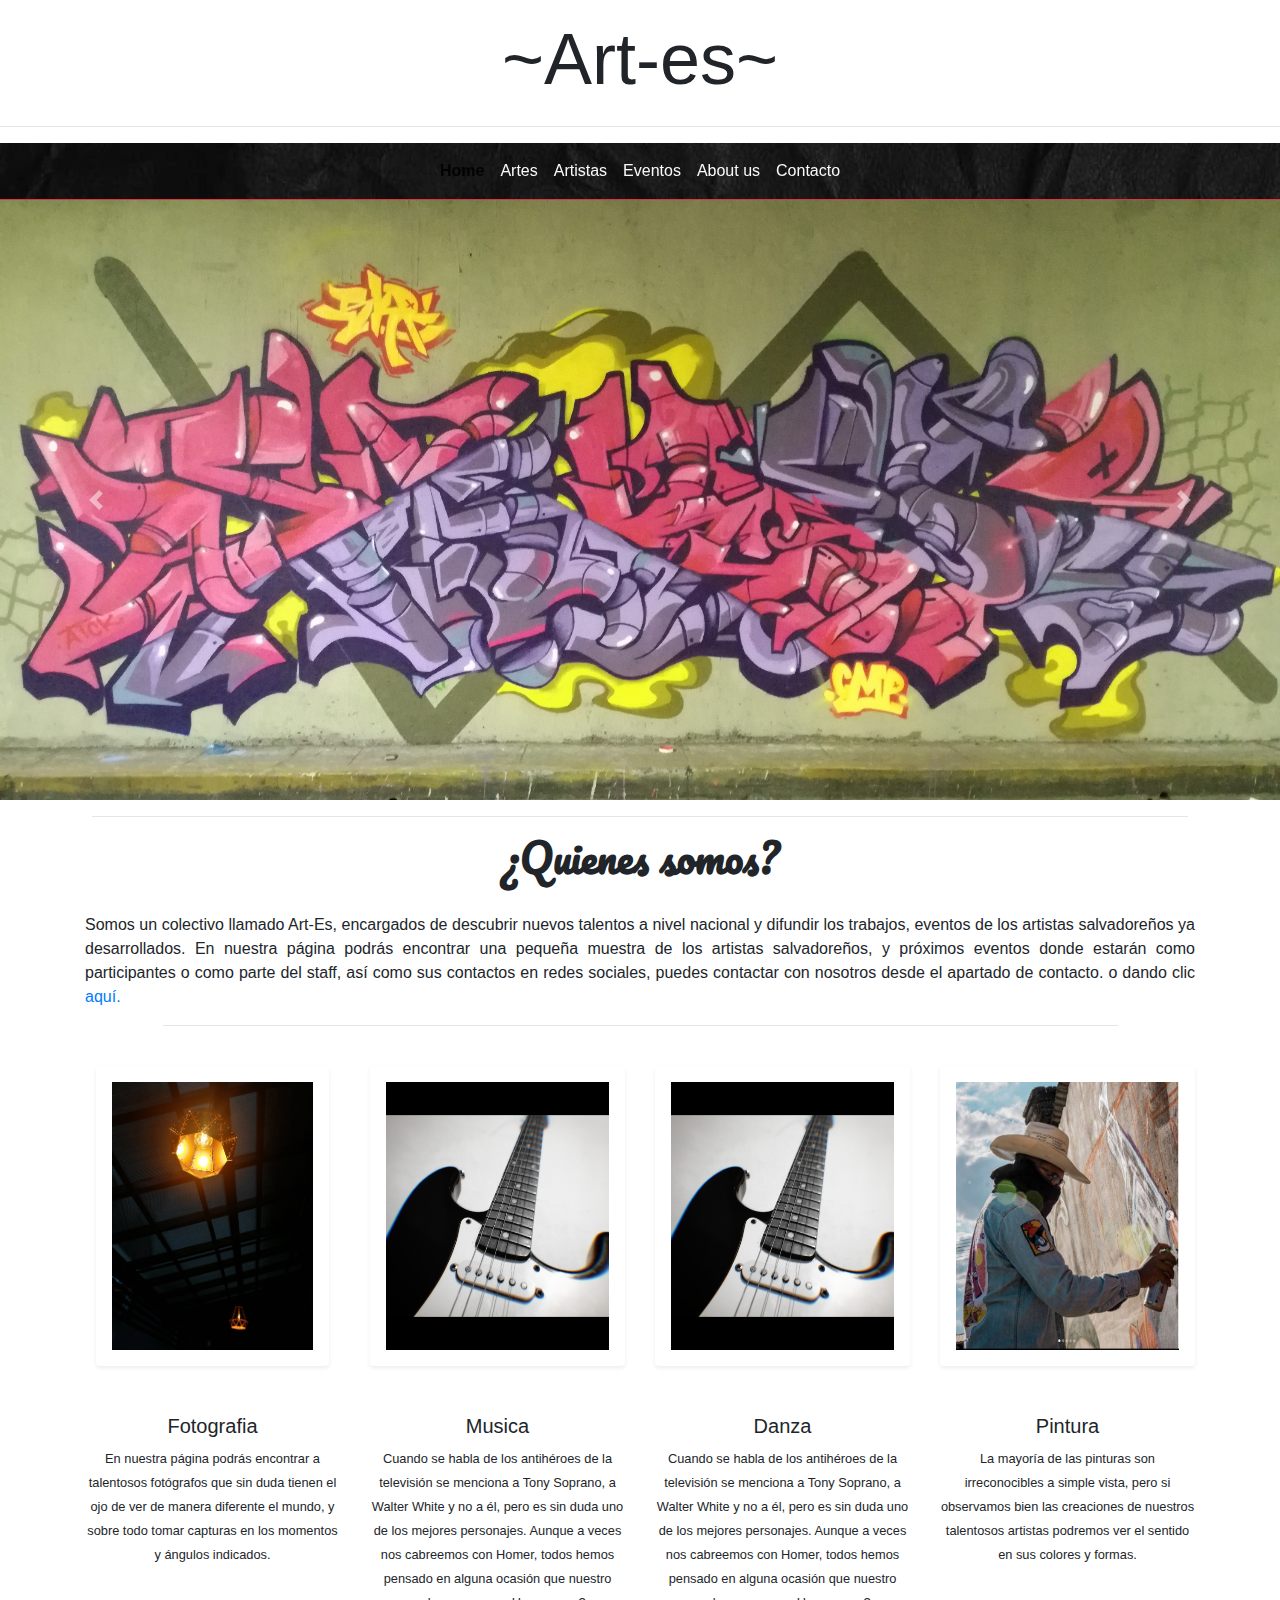
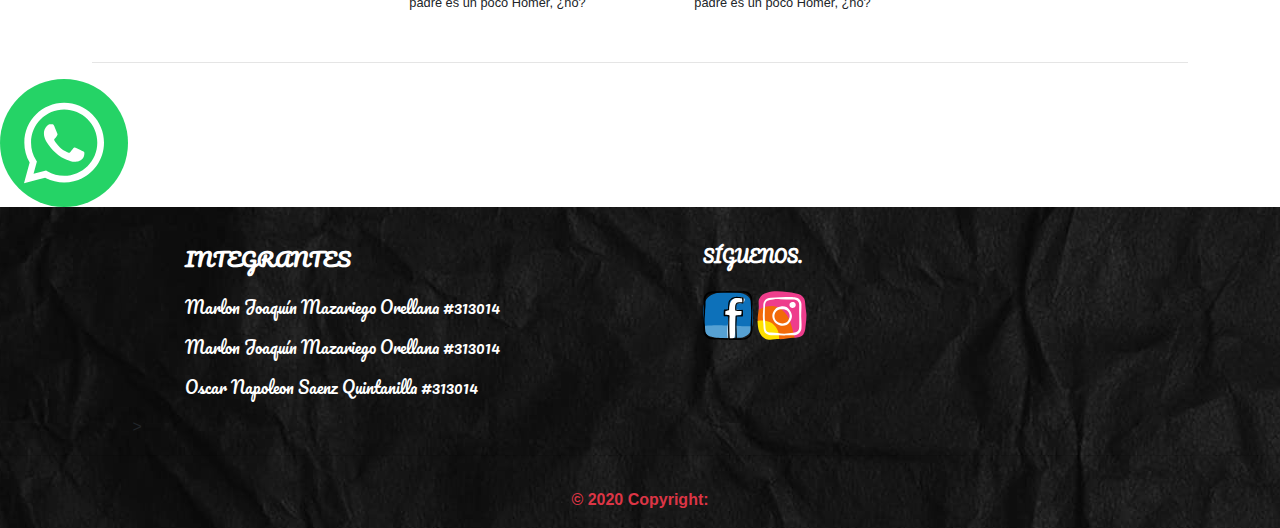
==== commit dd85b3c0: "Update index.html" ====
--- a/index.html
+++ b/index.html
@@ -6,11 +6,13 @@
         <meta name="viewport" content="width=device-width, initial-scale=1.0">
         <link rel="stylesheet" href="css/bootstrap.min.css"/>
         <link rel="stylesheet" href="css/alertify.css"/>
-        <link rel="stylesheet" href="css/Styles.css"/>
+        <link rel=“stylesheet” type=“text/css” href="css/Styles.css"/>
         <link href="https://fonts.googleapis.com/css2?family=Lobster&family=Pacifico&display=swap" rel="stylesheet">
         <link href="https://fonts.googleapis.com/css2?family=Lobster+Two&family=Pacifico&display=swap" rel="stylesheet">
     </head>
     <body >  
+        
+        
         <h1 class="d-none d-sm-none d-md-block text-center mt-3 mb-4 display-3 flex justify-content-between titulo" >~Art-es~</h1>                                
         <hr class="d-none d-sm-none d-md-block">
         <nav class="navbar navbar-expand-lg navbar-light  sticky-top border-bottom border-danger" style="background-image: url('img/b.jpg'); background-repeat: no-repeat;"> 
@@ -114,7 +116,17 @@
             <hr class="col-md-10">
          
           
-        
+         <a class="appWhatsapp" target="_blank" href="https://api.whatsapp.com/send?phone=50360705315&text=Hola!&nbsp;Como&nbsp;podemos&nbsp;ayudarte?">
+             <img src="img/whats.svg"/>
+        </a>
+        <div id="fb-root"></div>
+         <div class="fb-customerchat"
+             attribution=setup_tool
+             page_id="112211277367705"
+             theme_color="#fa3c4c"
+             logged_in_greeting="Hola, como podemos ayudarte?"
+             logged_out_greeting="Hola, como podemos ayudarte?">
+        </div>
         
 
         <footer class="page-footer font-small pt-4" style="background-image: url('img/b.jpg'); background-repeat: no-repeat; ">
@@ -188,6 +200,6 @@
    
     <script src="js/jquery-3.5.1.min.js"></script>
     <script src="js/bootstrap.min.js"></script>
-    <script src="js/examen.js"></script>
+    <script src="js/main.js"></script>
 </body>
 </html>
--- a/css/Styles.css
+++ b/css/Styles.css
@@ -49,7 +49,17 @@
     transition: 0.5s;
 }
 
-
+.appWhatsapp{
+    position: fixed;
+    right: 26px;
+    bottom: 100px;
+    width: 60px;
+    z-index: 1000;
+}
+.appWhatsapp img{
+    width: 100%;
+    height: auto;    
+}
 
 
 
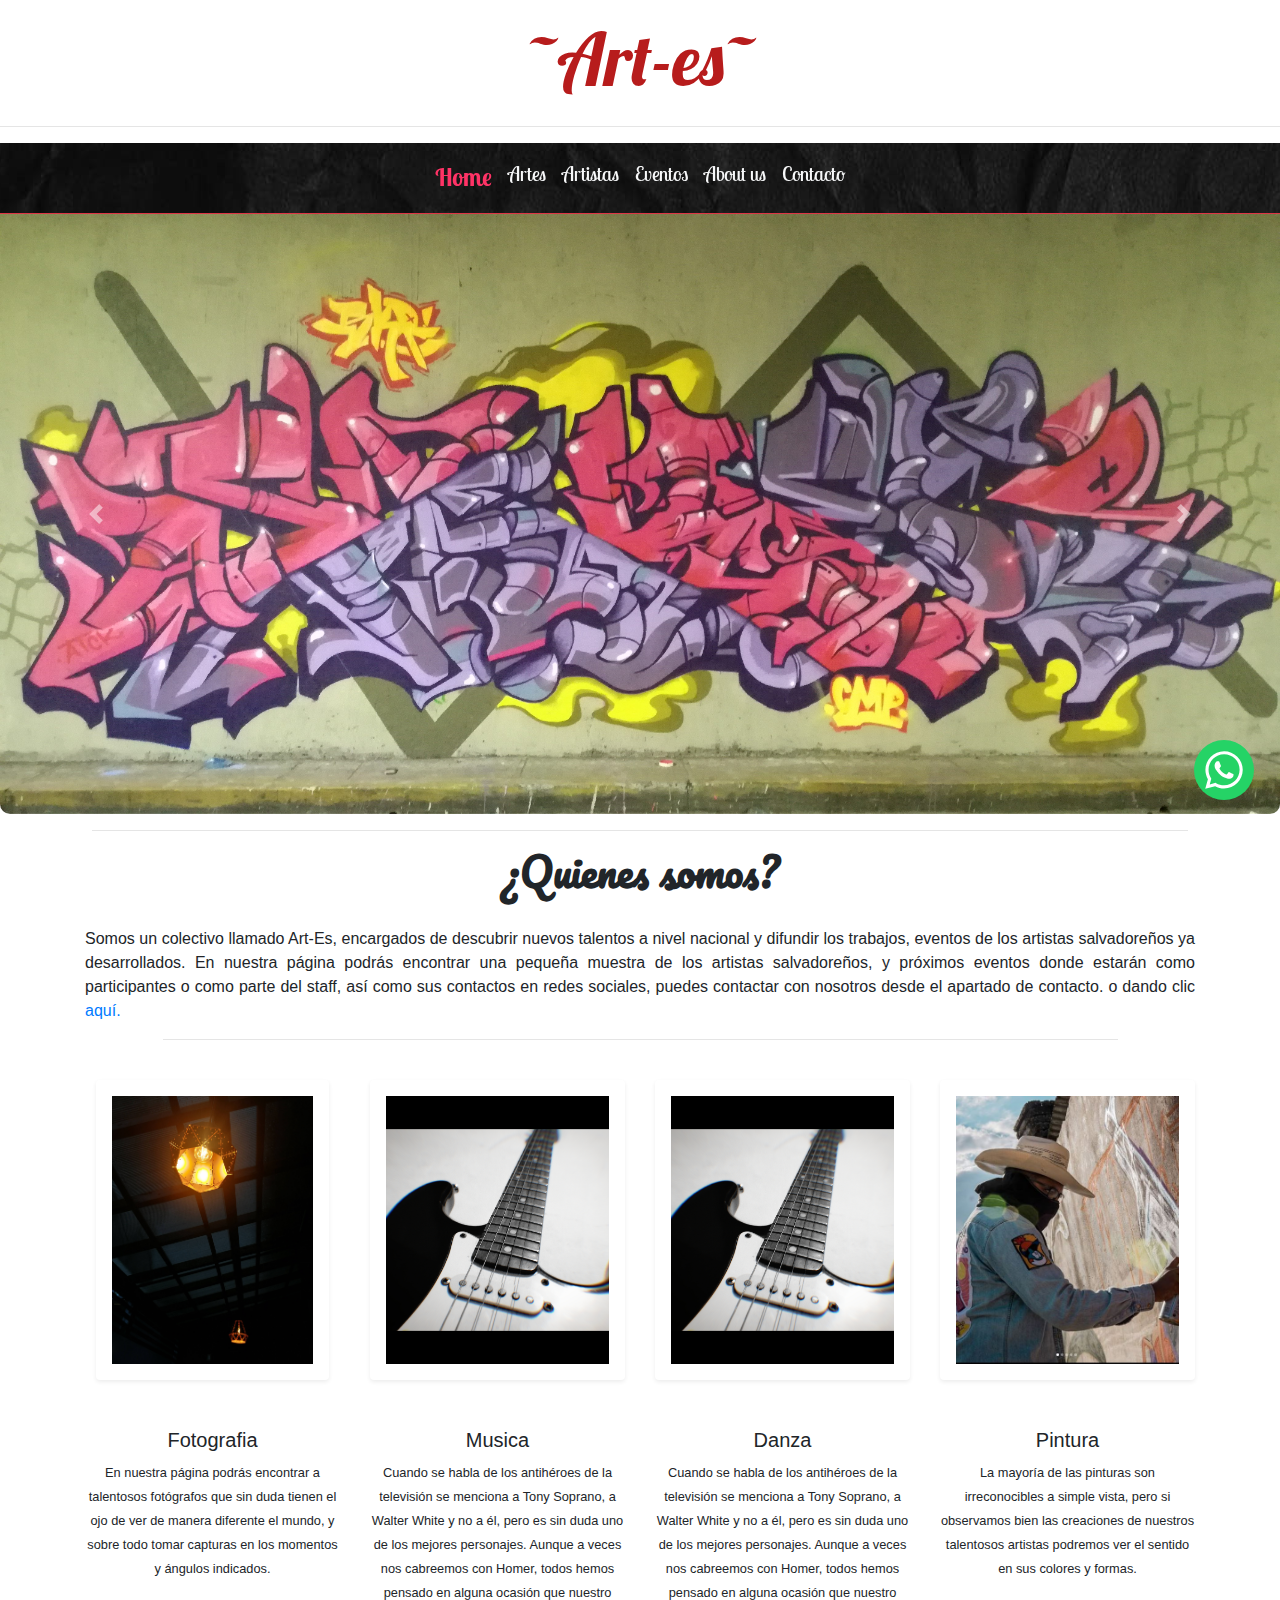
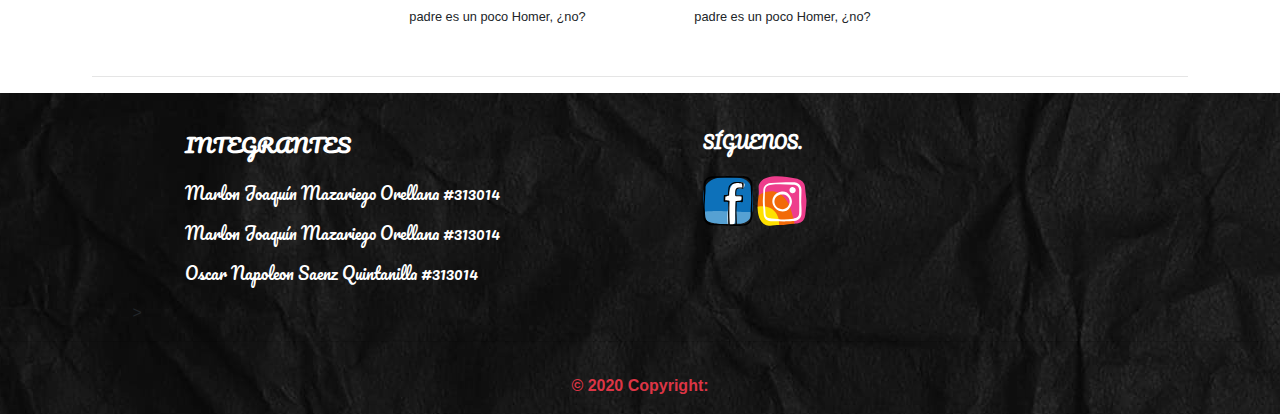
==== commit e4b2f2e8: "se agrego js para google analytics" ====
--- a/index.html
+++ b/index.html
@@ -1,12 +1,21 @@
 <!DOCTYPE html>
 <html>
     <head>
+        <!-- Global site tag (gtag.js) - Google Analytics -->
+<script async src="https://www.googletagmanager.com/gtag/js?id=G-BG2KW6R9ZK"></script>
+<script>
+  window.dataLayer = window.dataLayer || [];
+  function gtag(){dataLayer.push(arguments);}
+  gtag('js', new Date());
+
+  gtag('config', 'G-BG2KW6R9ZK');
+</script>
         <title>ART-ES</title>
         <meta charset="UTF-8">
         <meta name="viewport" content="width=device-width, initial-scale=1.0">
         <link rel="stylesheet" href="css/bootstrap.min.css"/>
         <link rel="stylesheet" href="css/alertify.css"/>
-        <link rel=“stylesheet” type=“text/css” href="css/Styles.css"/>
+        <link rel="stylesheet" href="css/Styles.css"/>
         <link href="https://fonts.googleapis.com/css2?family=Lobster&family=Pacifico&display=swap" rel="stylesheet">
         <link href="https://fonts.googleapis.com/css2?family=Lobster+Two&family=Pacifico&display=swap" rel="stylesheet">
     </head>
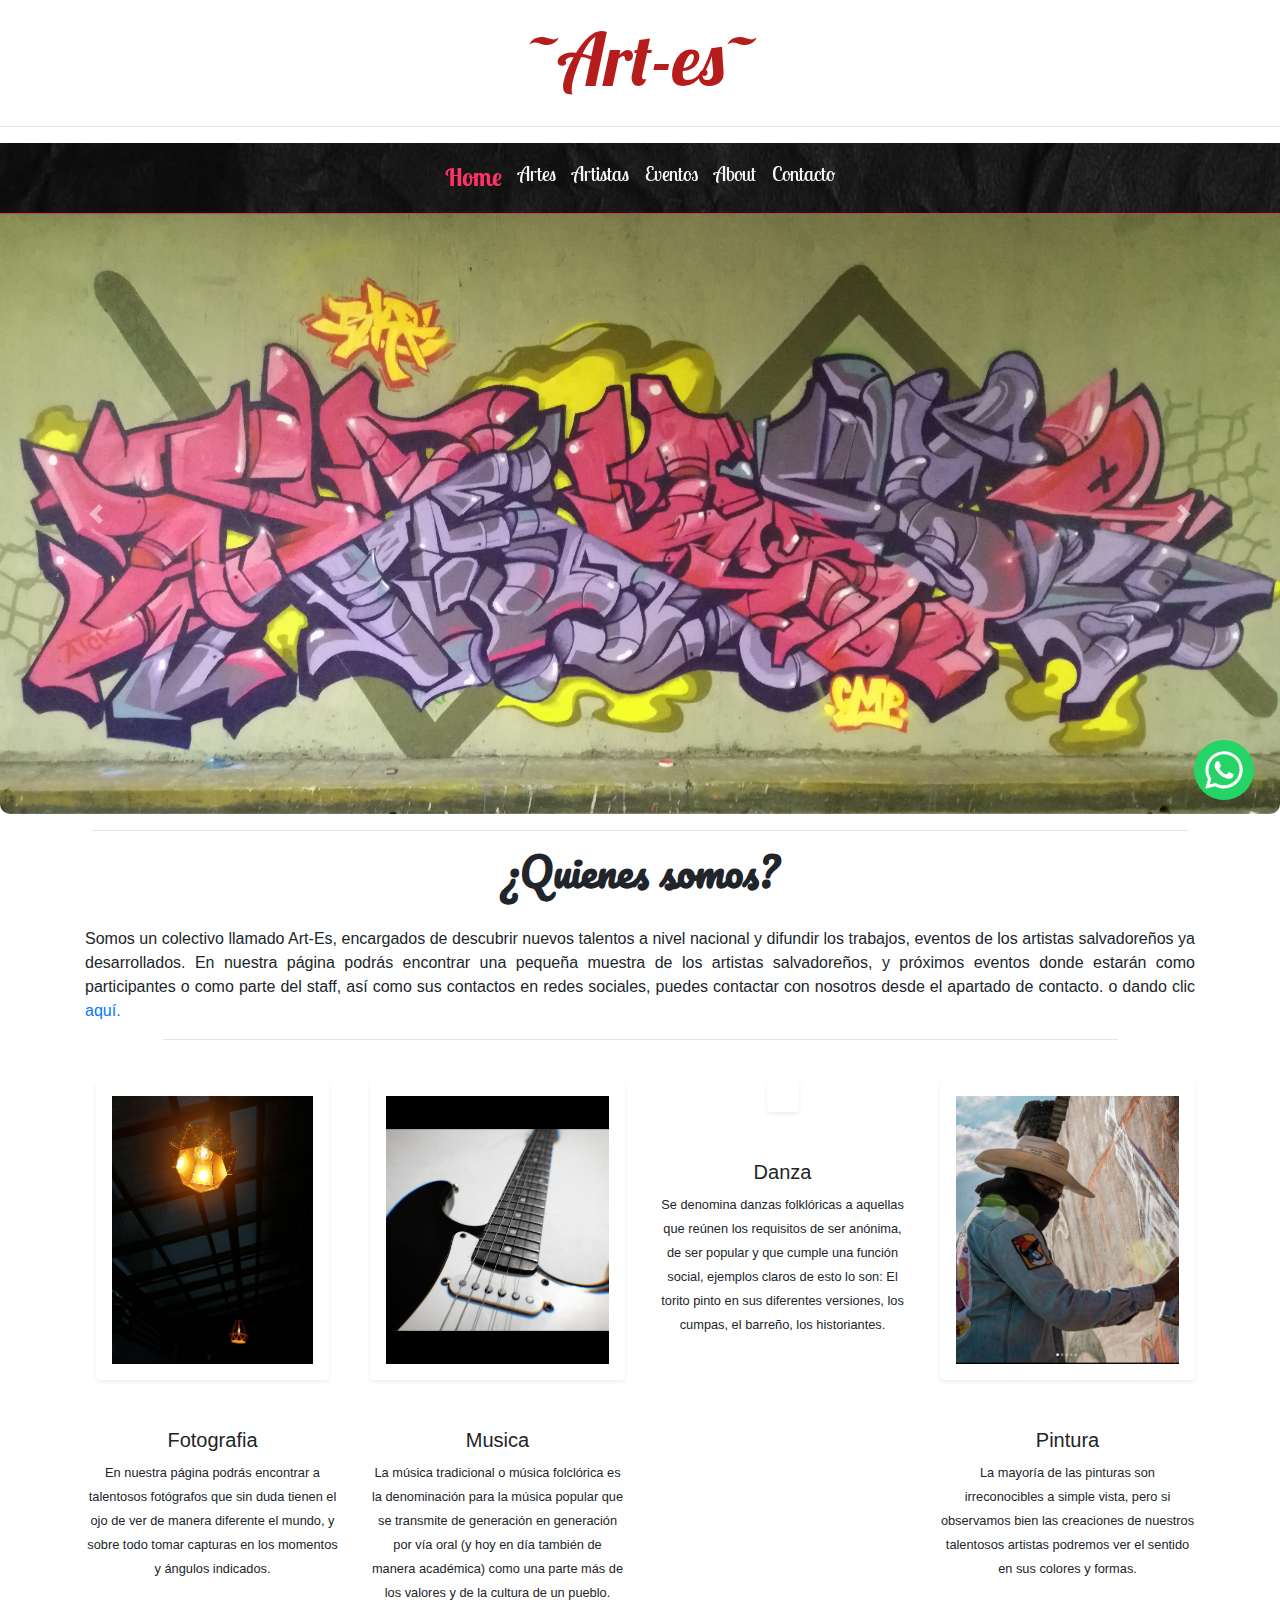
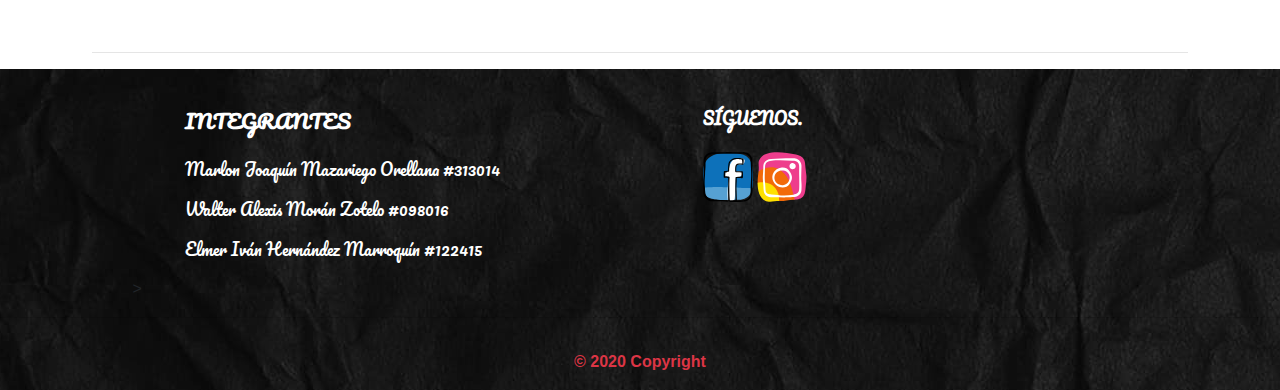
==== commit 10108219: "subida de artes y artistas" ====
--- a/index.html
+++ b/index.html
@@ -1,15 +1,7 @@
 <!DOCTYPE html>
 <html>
     <head>
-        <!-- Global site tag (gtag.js) - Google Analytics -->
-<script async src="https://www.googletagmanager.com/gtag/js?id=G-BG2KW6R9ZK"></script>
-<script>
-  window.dataLayer = window.dataLayer || [];
-  function gtag(){dataLayer.push(arguments);}
-  gtag('js', new Date());
-
-  gtag('config', 'G-BG2KW6R9ZK');
-</script>
+        
         <title>ART-ES</title>
         <meta charset="UTF-8">
         <meta name="viewport" content="width=device-width, initial-scale=1.0">
@@ -18,6 +10,15 @@
         <link rel="stylesheet" href="css/Styles.css"/>
         <link href="https://fonts.googleapis.com/css2?family=Lobster&family=Pacifico&display=swap" rel="stylesheet">
         <link href="https://fonts.googleapis.com/css2?family=Lobster+Two&family=Pacifico&display=swap" rel="stylesheet">
+                <!-- Global site tag (gtag.js) - Google Analytics -->
+<script async src="https://www.googletagmanager.com/gtag/js?id=G-BG2KW6R9ZK"></script>
+<script>
+  window.dataLayer = window.dataLayer || [];
+  function gtag(){dataLayer.push(arguments);}
+  gtag('js', new Date());
+
+  gtag('config', 'G-BG2KW6R9ZK');
+</script>
     </head>
     <body >  
         
@@ -46,7 +47,7 @@
                     </li>       
                     <li class="nav-item">
                         
-                        <a class="nav-link lobster text-light" href="hmtl/viewGaleria.html">About us</a>
+                        <a class="nav-link lobster text-light" href="hmtl/viewAbout.html">About </a>
                     </li>                  
                     <li class="nav-item">
                         <a class="nav-link lobster text-light" href="hmtl/viewContacto.html">Contacto</a>
@@ -93,22 +94,14 @@
                             <figure class="figure text-center">
                                 <img src="img/mm.jpg" style="height: 300px;"  class="figure-img img-fluid shadow-sm p-3 mb-5 bg-white rounded inicio" alt="">                                
                                 <p class="h5">Musica</p>
-                                <p><small>Cuando se habla de los antihéroes de la televisión se menciona 
-                                        a Tony Soprano, a Walter White y no a él, pero es sin 
-                                        duda uno de los mejores personajes. Aunque a veces nos
-                                        cabreemos con Homer, todos hemos pensado en alguna 
-                                        ocasión que nuestro padre es un poco Homer, ¿no?</small></p>
+                                <p><small>La música tradicional o música folclórica es la denominación para la música popular que se transmite de generación en generación por vía oral (y hoy en día también de manera académica) como una parte más de los valores y de la cultura de un pueblo.</small></p>
                             </figure>
                         </div>
                         <div class="col-sm-12 col-md-3 col-lg-3">
                             <figure class="figure text-center">
-                                <img src="img/mm.jpg" style="height: 300px;"  class="figure-img img-fluid shadow-sm p-3 mb-5 bg-white rounded inicio" alt="">                                
+                                <img src="http://www.cultura.gob.sv/wp-content/uploads/2016/07/Ballet-Folkl%C3%B3rico.jpg" style="height: 300px;"  class="figure-img img-fluid shadow-sm p-3 mb-5 bg-white rounded inicio" alt="">                                
                                 <p class="h5">Danza</p>
-                                <p><small>Cuando se habla de los antihéroes de la televisión se menciona 
-                                        a Tony Soprano, a Walter White y no a él, pero es sin 
-                                        duda uno de los mejores personajes. Aunque a veces nos
-                                        cabreemos con Homer, todos hemos pensado en alguna 
-                                        ocasión que nuestro padre es un poco Homer, ¿no?</small></p>
+                                <p><small>Se denomina danzas folklóricas a aquellas que reúnen los requisitos de ser anónima, de ser popular y que cumple una función social, ejemplos claros de esto lo son: El torito pinto en sus diferentes versiones, los cumpas, el barreño, los historiantes.</small></p>
                             </figure>
                         </div>
                         <div class="col-sm-12 col-md-3 col-lg-3">
@@ -161,10 +154,10 @@
                                     <p>Marlon Joaquín Mazariego Orellana #313014</p>
                                 </li>                                
                                 <li>
-                                    <p>Marlon Joaquín Mazariego Orellana #313014</p>
+                                    <p>Walter Alexis Morán Zotelo #098016</p>
                                 </li>                                
                                 <li>
-                                    <p>Oscar Napoleon Saenz Quintanilla #313014</p>
+                                    <p>Elmer Iván Hernández Marroquín #122415</p>
                                 </li>
                             </ul>
 
@@ -201,7 +194,7 @@
             <hr>
 
             <div class="footer-copyright text-center py-3">
-                <strong class="text-danger">© 2020 Copyright:</strong>
+                <strong class="text-danger">© 2020 Copyright</strong>
 
             </div>
 
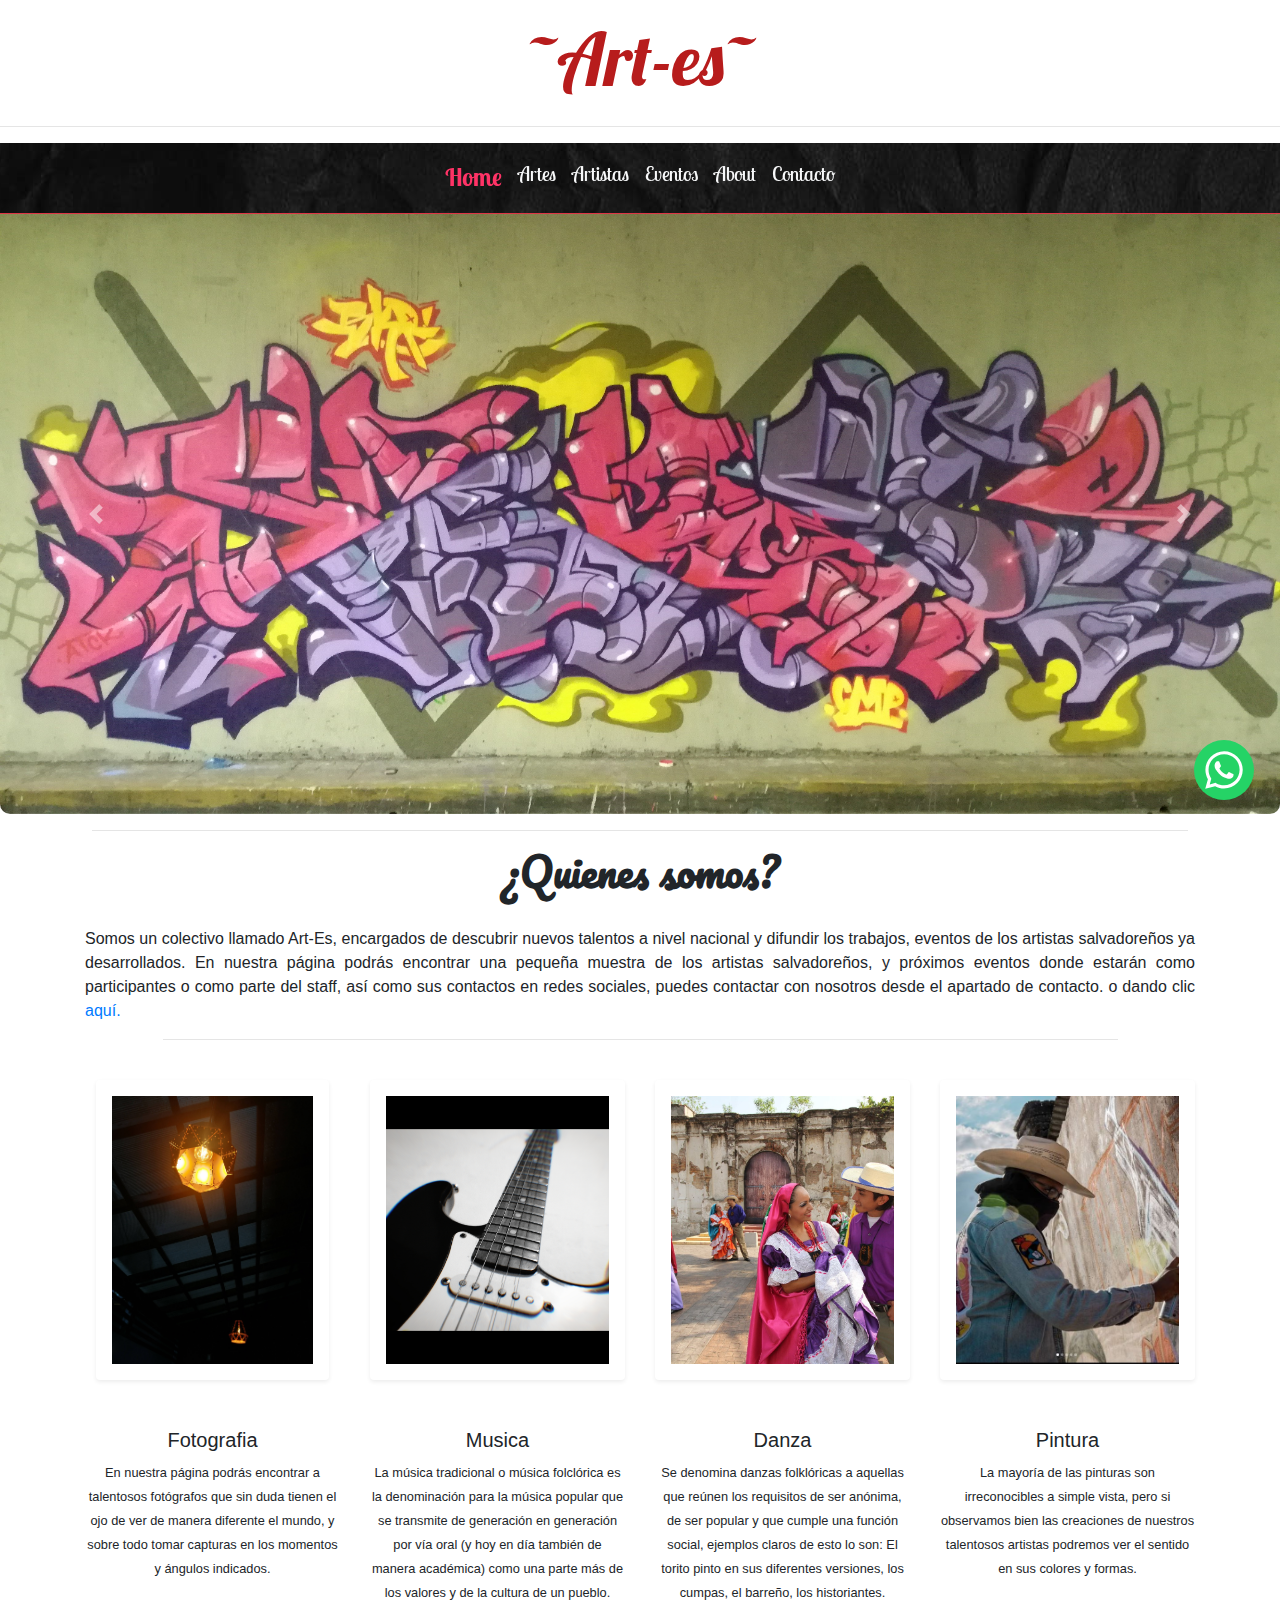
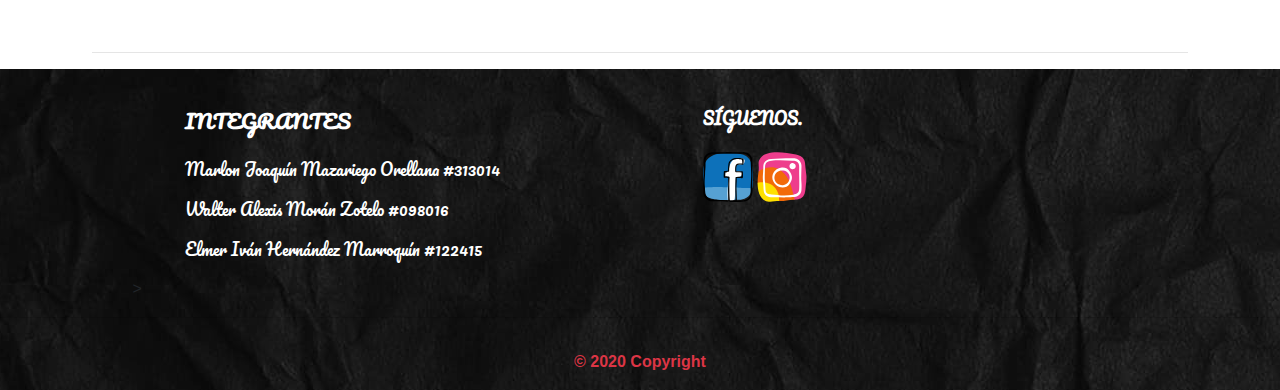
==== commit b2a3c321: "error resuelto" ====
--- a/index.html
+++ b/index.html
@@ -99,7 +99,7 @@
                         </div>
                         <div class="col-sm-12 col-md-3 col-lg-3">
                             <figure class="figure text-center">
-                                <img src="http://www.cultura.gob.sv/wp-content/uploads/2016/07/Ballet-Folkl%C3%B3rico.jpg" style="height: 300px;"  class="figure-img img-fluid shadow-sm p-3 mb-5 bg-white rounded inicio" alt="">                                
+                                <img src="img/ballet.jpg" style="height: 300px;"  class="figure-img img-fluid shadow-sm p-3 mb-5 bg-white rounded inicio" alt="">                                
                                 <p class="h5">Danza</p>
                                 <p><small>Se denomina danzas folklóricas a aquellas que reúnen los requisitos de ser anónima, de ser popular y que cumple una función social, ejemplos claros de esto lo son: El torito pinto en sus diferentes versiones, los cumpas, el barreño, los historiantes.</small></p>
                             </figure>
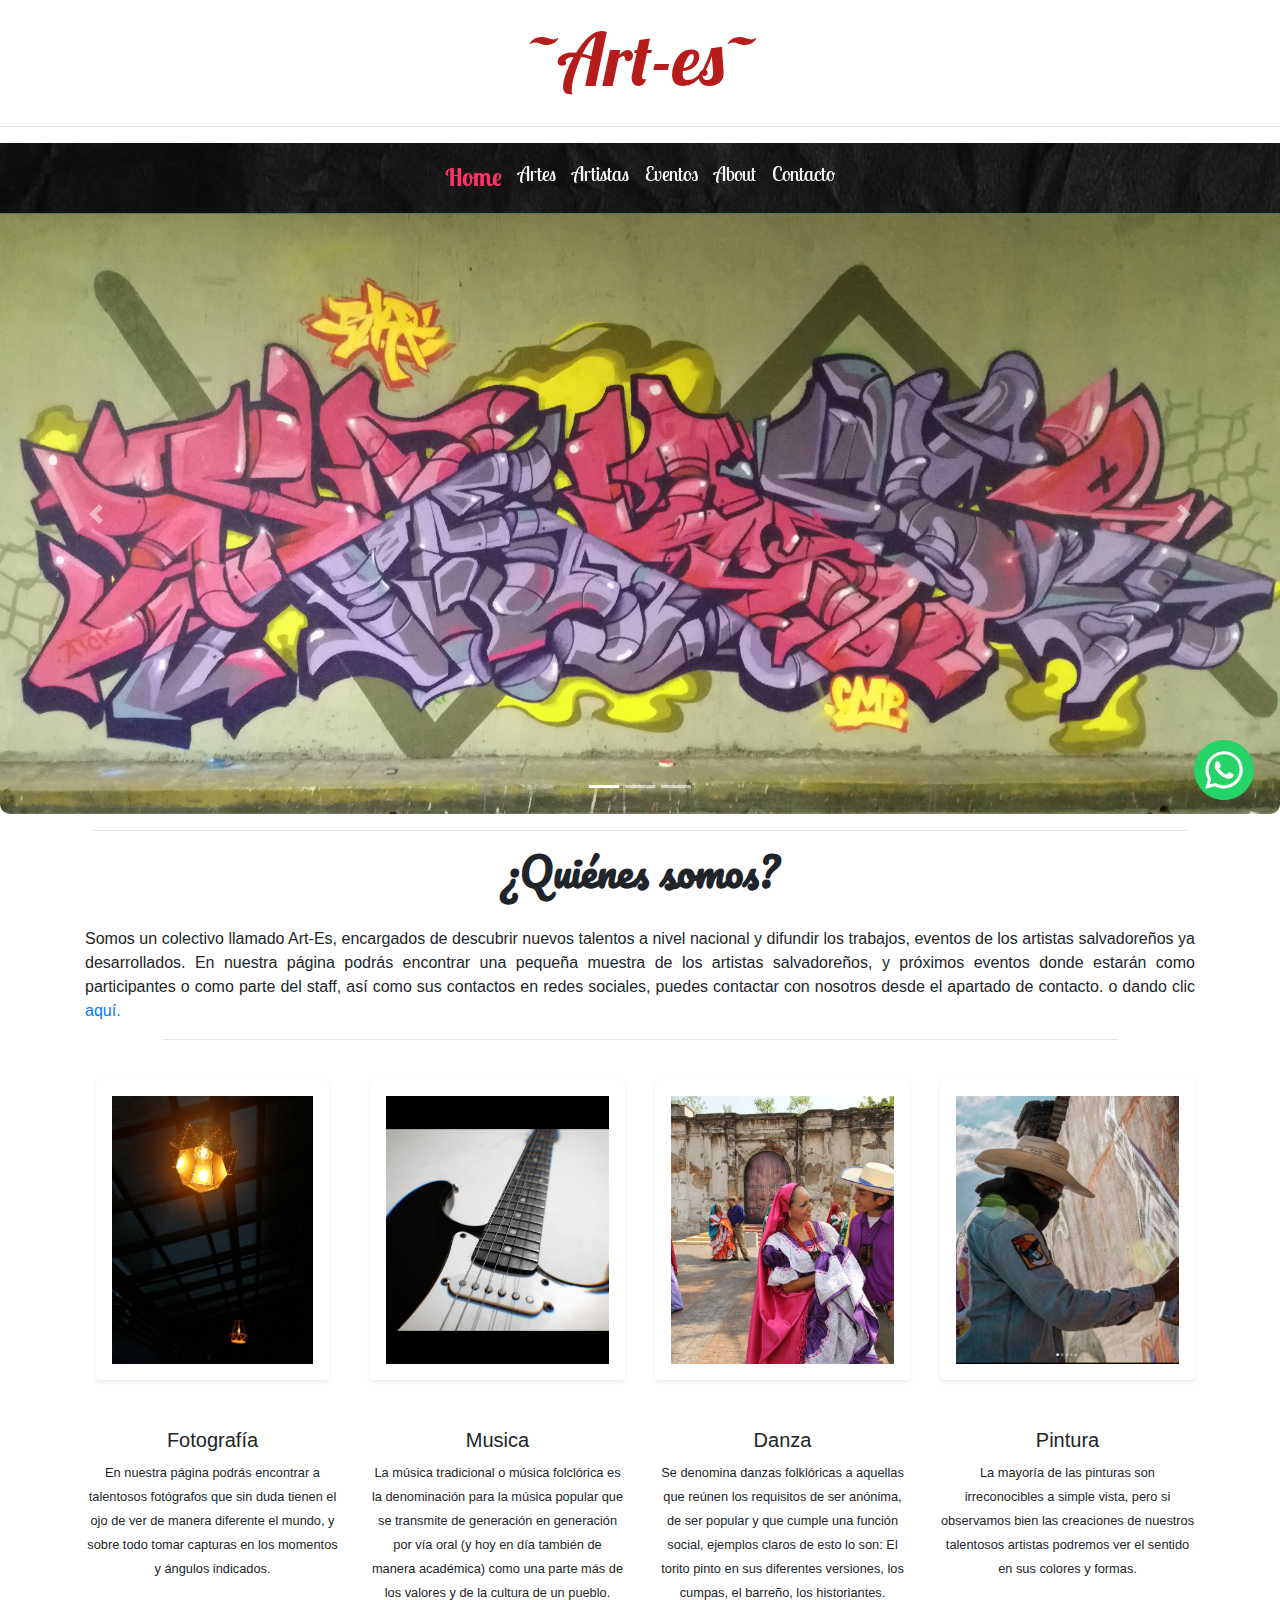
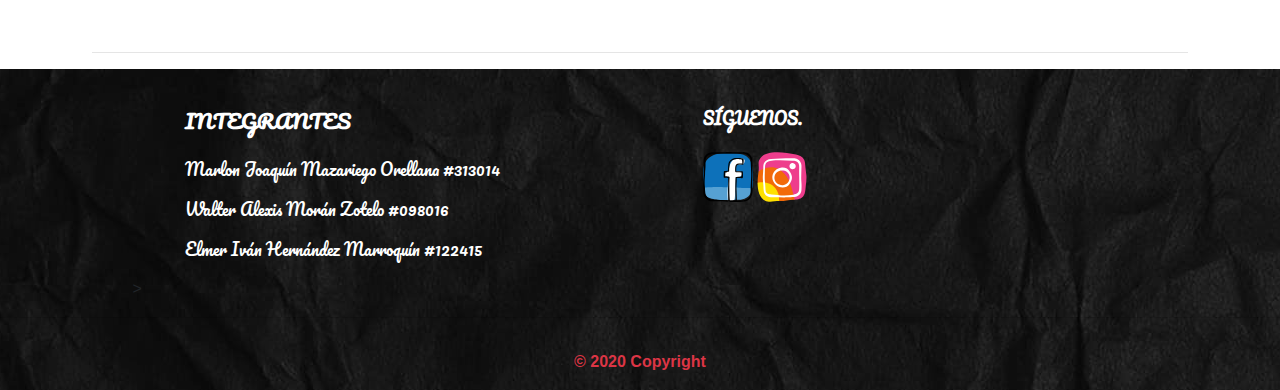
==== commit 627d0c33: "slider" ====
--- a/index.html
+++ b/index.html
@@ -57,18 +57,29 @@
         </nav>
 
 
-            <div id="carouselExampleControls" class="carousel slide " data-ride="carousel" >
+            <div id="carouselExampleIndicators" class="carousel slide " data-ride="carousel" >
+                <ol class="carousel-indicators">
+                    <li data-target="#carouselExampleIndicators" data-slide-to="0" class="active"></li>
+                    <li data-target="#carouselExampleIndicators" data-slide-to="1"></li>
+                    <li data-target="#carouselExampleIndicators" data-slide-to="2"></li>
+                  </ol>
                 <div class="carousel-inner bordB ">
                     <div class="carousel-item active wide">                        
                         <img src="img/portada1.jpg" class="d-block w-100" style="height: 600px;" alt="...">
                     </div>                    
-
+                    <div class="carousel-item">
+                        <img src="https://i.pinimg.com/originals/83/0c/93/830c93eebb2af9a132d0f2285564d437.jpg" 
+                        class="d-block w-100" style="height: 600px;" alt="...">
+                      </div>
+                      <div class="carousel-item">                        
+                        <img src="https://i.pinimg.com/originals/07/1b/ce/071bcecba794192f12634e9ac99d0eba.jpg" class="d-block w-100" style="height: 600px;" alt="...">
+                    </div>   
                 </div>
-                <a class="carousel-control-prev" href="#carouselExampleControls" role="button" data-slide="prev">
+                <a class="carousel-control-prev" href="#carouselExampleIndicators" role="button" data-slide="prev">
                     <span class="carousel-control-prev-icon" aria-hidden="true"></span>
                     <span class="sr-only">Previous</span>
                 </a>
-                <a class="carousel-control-next" href="#carouselExampleControls" role="button" data-slide="next">
+                <a class="carousel-control-next" href="#carouselExampleIndicators" role="button" data-slide="next">
                     <span class="carousel-control-next-icon" aria-hidden="true"></span>
                     <span class="sr-only">Next</span>
                 </a>
@@ -76,7 +87,7 @@
                   
                 <hr class="col-md-10">
                 <div class="container">
-                    <h1 class="text-center" style="font-family: 'Pacifico', cursive"><strong>¿Quienes somos?</strong></h1>
+                    <h1 class="text-center" style="font-family: 'Pacifico', cursive"><strong>¿Quiénes somos?</strong></h1>
                     <br>
                     <p class="text-justify">Somos un colectivo llamado Art-Es, encargados de descubrir nuevos talentos a nivel nacional y difundir los trabajos, eventos de los artistas salvadoreños ya desarrollados. En nuestra página podrás encontrar una pequeña muestra de los artistas salvadoreños, y próximos eventos donde estarán como participantes o como parte del staff, así como sus contactos en redes sociales, puedes contactar con nosotros desde el apartado de contacto. o dando clic  <a href="hmtl/viewContacto.html">aquí.</a>
                </p>
@@ -86,7 +97,7 @@
                         <div class="col-sm-12 col-md-3 col-lg-3">
                             <figure class="figure text-center ">
                                 <img src="img/foto1.jpg" style="height: 300px;"  class=" figure-img img-fluid shadow-sm p-3 mb-5 bg-white rounded inicio" alt="">                                
-                                <p class="h5">Fotografia</p>
+                                <p class="h5">Fotografía</p>
                                 <p><small>En nuestra página podrás encontrar a talentosos fotógrafos que sin duda tienen el ojo de ver de manera diferente el mundo, y sobre todo tomar capturas en los momentos y ángulos indicados.</small></p>
                             </figure>
                         </div>
